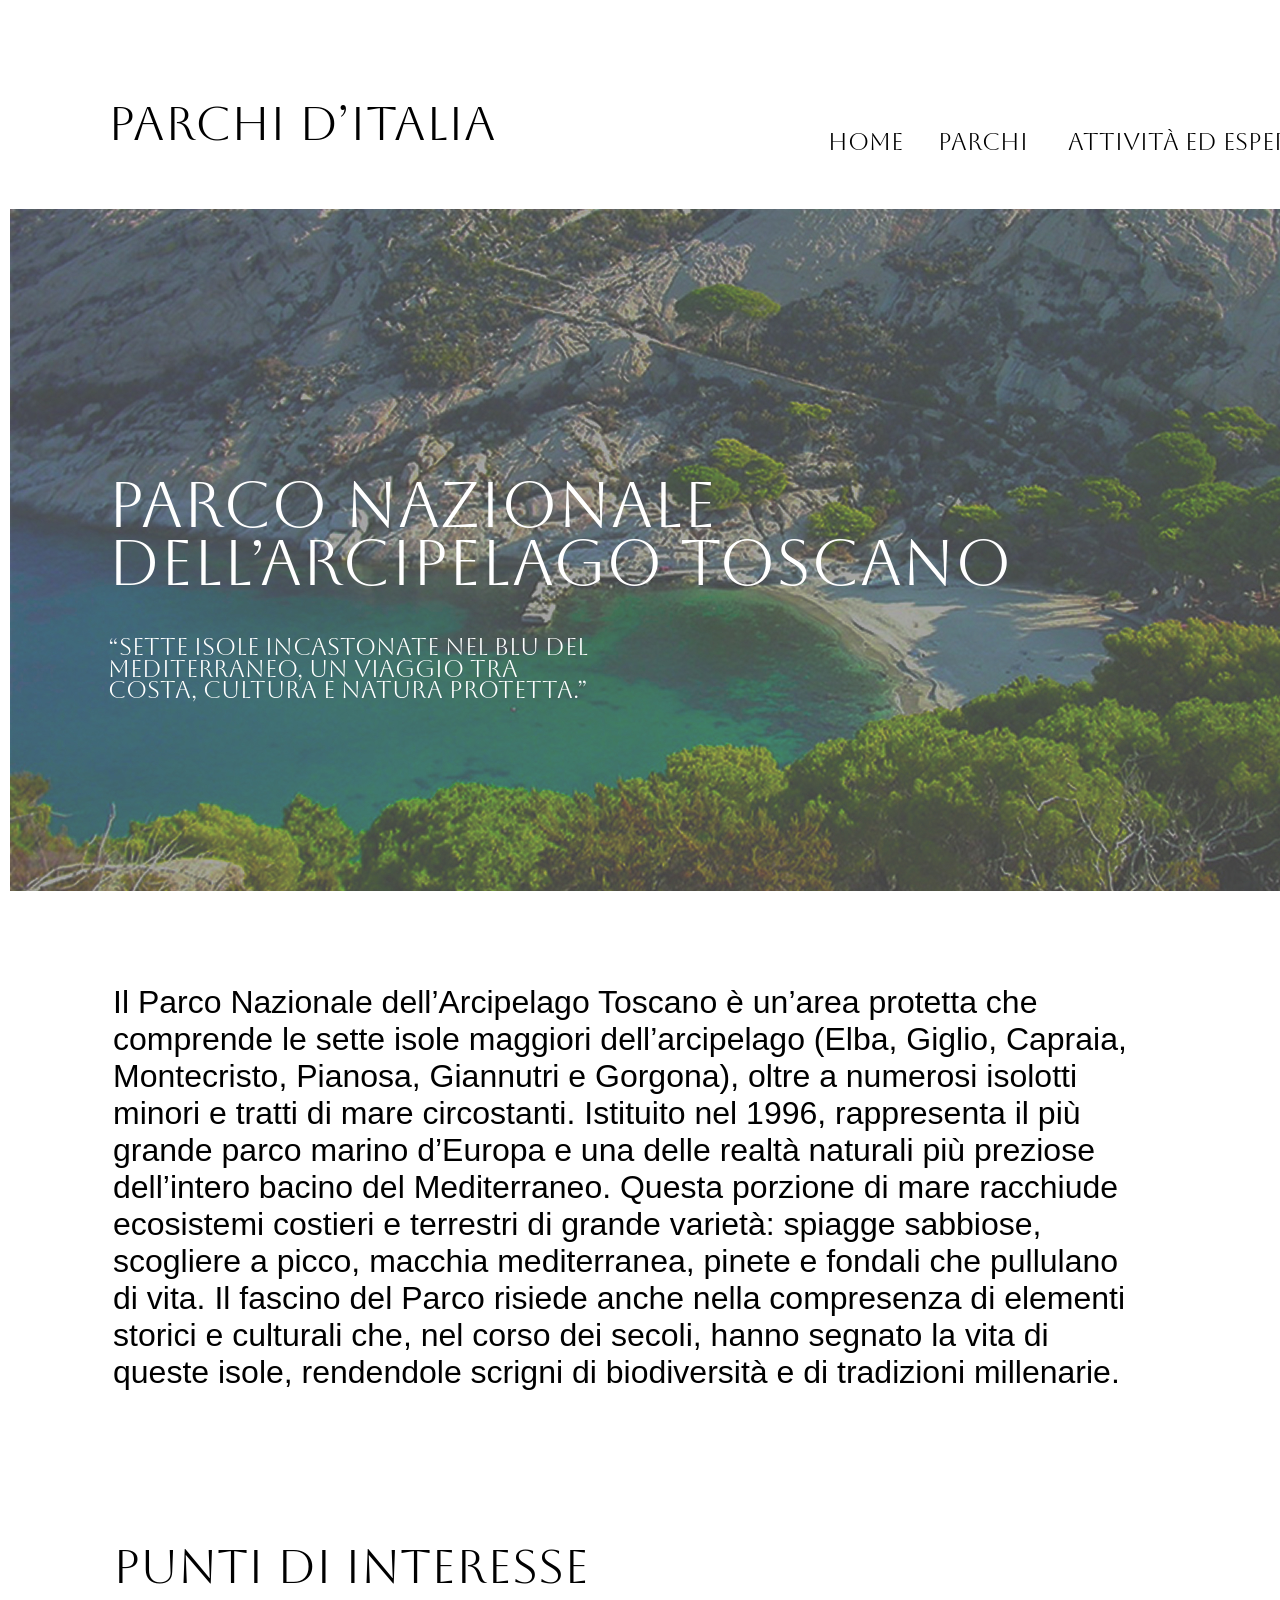
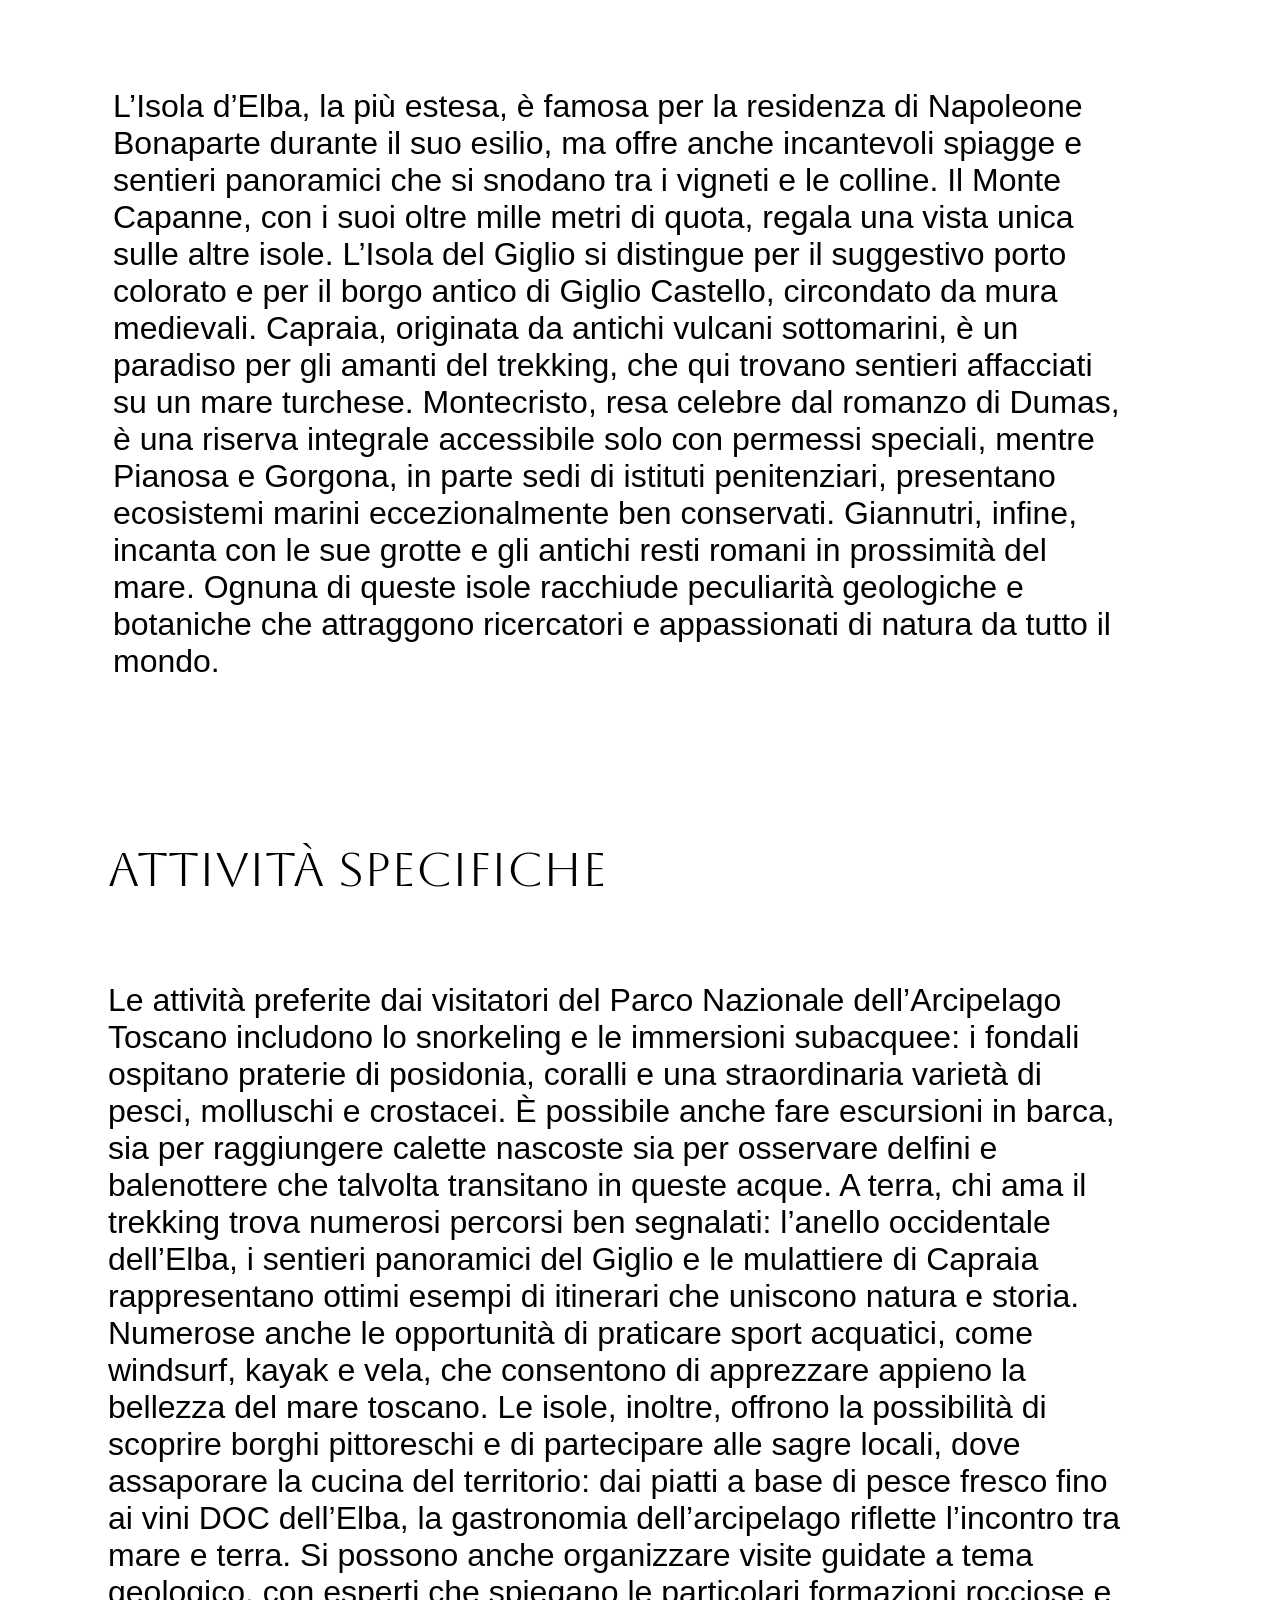
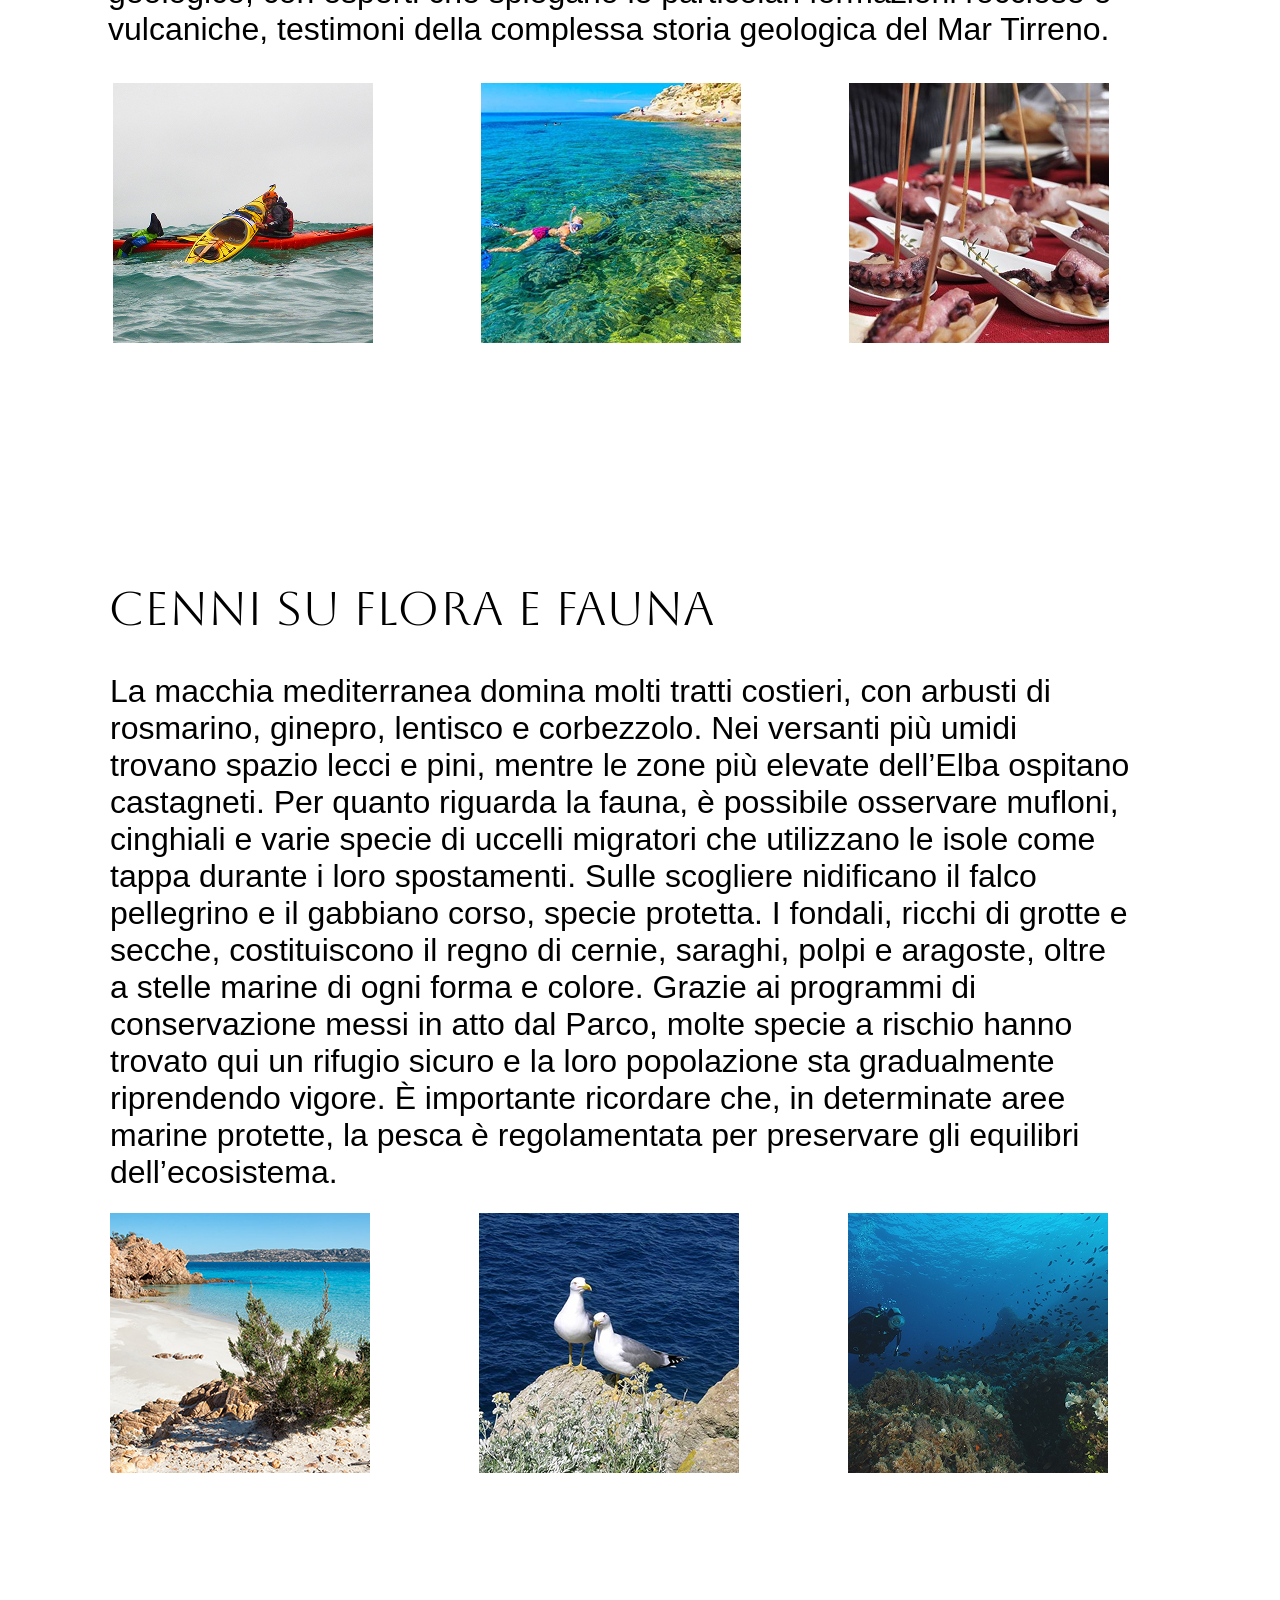
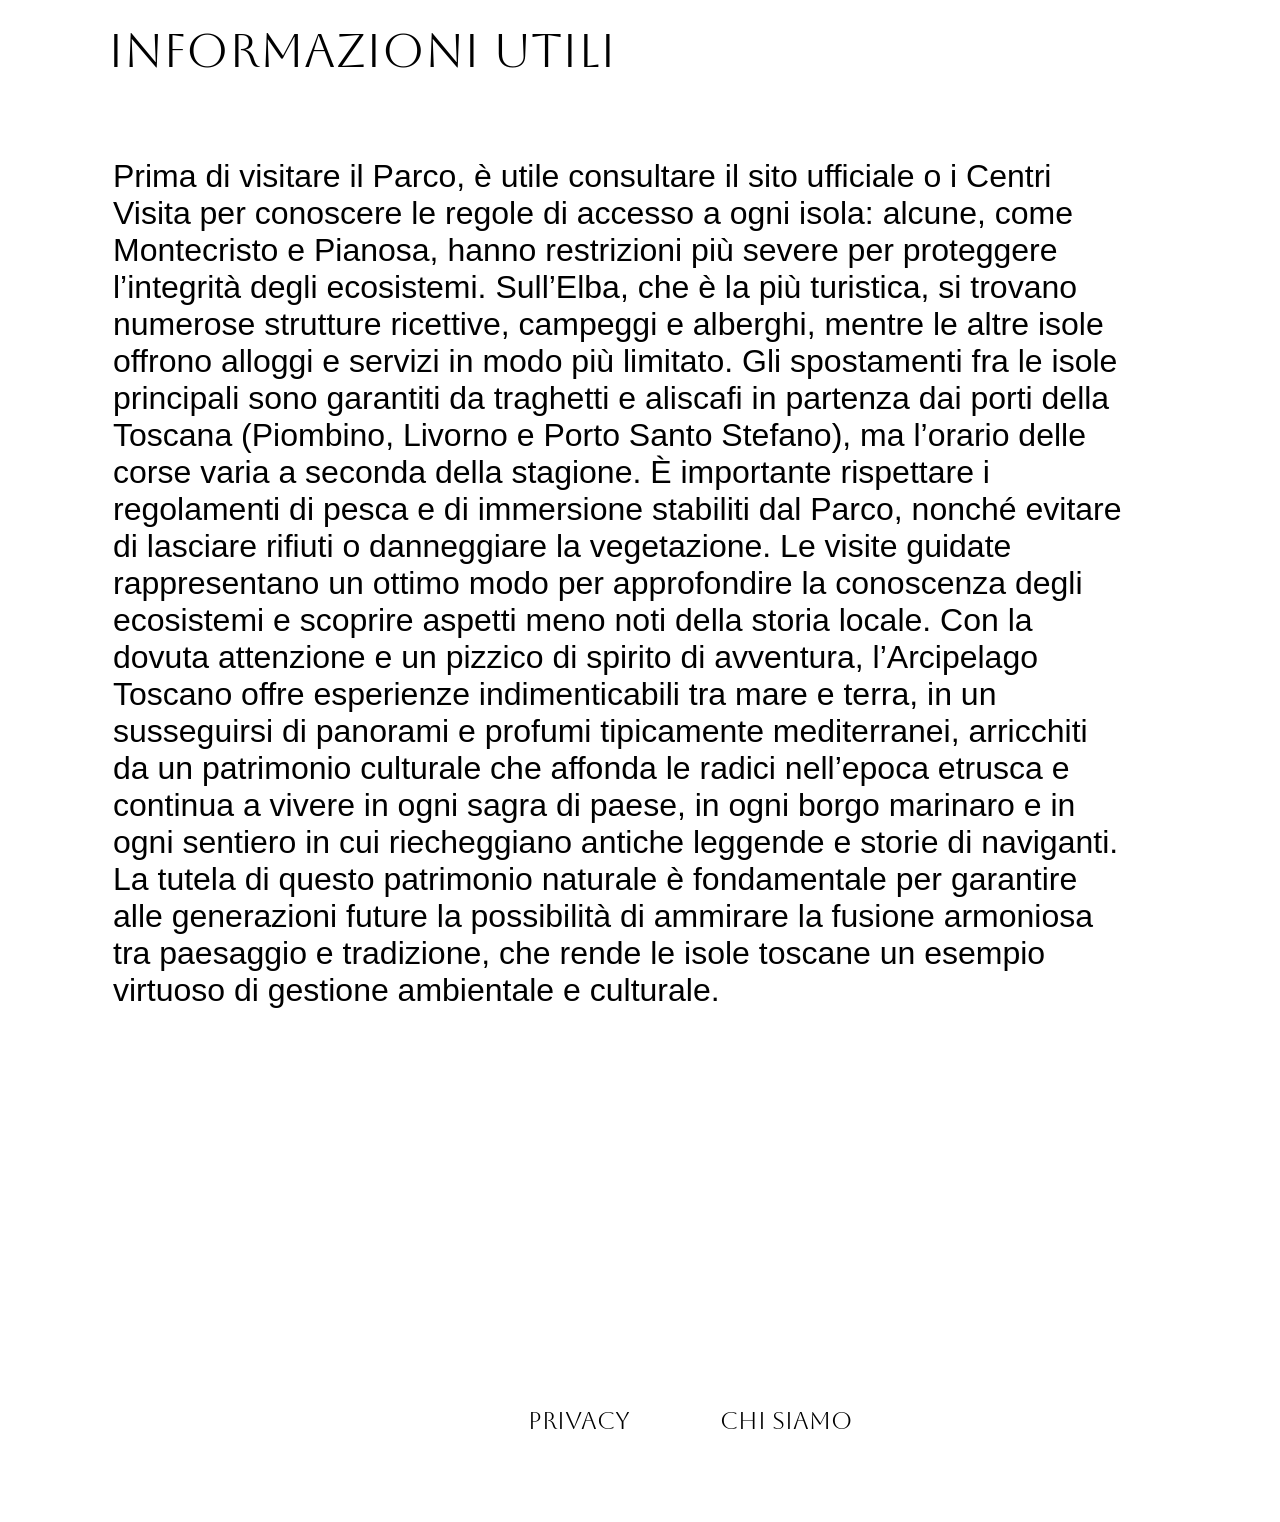
==== arcipelago.html @ 8bf2fa3b "Initial commit" ====
<!DOCTYPE html>
<html>
  <head>
    <meta charset="utf-8" />
    <link rel="stylesheet" href="arcipelago.css/style.css" />
    <link rel="stylesheet" href="style.css" />
    <link rel="preconnect" href="https://fonts.googleapis.com">
    <link rel="preconnect" href="https://fonts.gstatic.com" crossorigin>
    <link href="https://fonts.googleapis.com/css2?family=Aboreto&family=Passion+One:wght@400;700;900&display=swap" rel="stylesheet">
  </head>
  <body>
    <div class="desktop" data-model-id="188:58">
      <div class="div">
        <div class="text-wrapper">Parchi d’Italia</div>
        <a
        href="index.html"
        target="_blank"
        rel="noopener noreferrer"
        ><div class="home">Home</div></a
      >
      <a
      href="parchi.html"
      target="_blank"
      rel="noopener noreferrer"
      ><div class="parchi">Parchi</div></a
    >
    <a
    href="attività.html"
    target="_blank"
    rel="noopener noreferrer"
    ><div class="attivit">Attività ed Esperienze</div></a
  >
        <div class="overlap-group">
          <div class="parco-nazionale-dell">parco nazionale <br />dell’arcipelago toscano</div>
          <img class="rectangle-43" src="arcipelagosfondo.jpg" />
          <p class="p">
            “Sette isole incastonate nel blu del Mediterraneo, un viaggio tra costa, cultura e natura protetta.”
          </p>
        </div>
        <p class="text-wrapper-2">
          Il Parco Nazionale dell’Arcipelago Toscano è un’area protetta che comprende le sette isole maggiori
          dell’arcipelago (Elba, Giglio, Capraia, Montecristo, Pianosa, Giannutri e Gorgona), oltre a numerosi isolotti
          minori e tratti di mare circostanti. Istituito nel 1996, rappresenta il più grande parco marino d’Europa e una
          delle realtà naturali più preziose dell’intero bacino del Mediterraneo. Questa porzione di mare racchiude
          ecosistemi costieri e terrestri di grande varietà: spiagge sabbiose, scogliere a picco, macchia mediterranea,
          pinete e fondali che pullulano di vita. Il fascino del Parco risiede anche nella compresenza di elementi
          storici e culturali che, nel corso dei secoli, hanno segnato la vita di queste isole, rendendole scrigni di
          biodiversità e di tradizioni millenarie.
        </p>
        <div class="text-wrapper-3">Punti di interesse</div>
        <p class="text-wrapper-4">
          L’Isola d’Elba, la più estesa, è famosa per la residenza di Napoleone Bonaparte durante il suo esilio, ma
          offre anche incantevoli spiagge e sentieri panoramici che si snodano tra i vigneti e le colline. Il Monte
          Capanne, con i suoi oltre mille metri di quota, regala una vista unica sulle altre isole. L’Isola del Giglio
          si distingue per il suggestivo porto colorato e per il borgo antico di Giglio Castello, circondato da mura
          medievali. Capraia, originata da antichi vulcani sottomarini, è un paradiso per gli amanti del trekking, che
          qui trovano sentieri affacciati su un mare turchese. Montecristo, resa celebre dal romanzo di Dumas, è una
          riserva integrale accessibile solo con permessi speciali, mentre Pianosa e Gorgona, in parte sedi di istituti
          penitenziari, presentano ecosistemi marini eccezionalmente ben conservati. Giannutri, infine, incanta con le
          sue grotte e gli antichi resti romani in prossimità del mare. Ognuna di queste isole racchiude peculiarità
          geologiche e botaniche che attraggono ricercatori e appassionati di natura da tutto il mondo.
        </p>
        <div class="text-wrapper-5">Attività specifiche</div>
        <p class="text-wrapper-6">
          Le attività preferite dai visitatori del Parco Nazionale dell’Arcipelago Toscano includono lo snorkeling e le
          immersioni subacquee: i fondali ospitano praterie di posidonia, coralli e una straordinaria varietà di pesci,
          molluschi e crostacei. È possibile anche fare escursioni in barca, sia per raggiungere calette nascoste sia
          per osservare delfini e balenottere che talvolta transitano in queste acque. A terra, chi ama il trekking
          trova numerosi percorsi ben segnalati: l’anello occidentale dell’Elba, i sentieri panoramici del Giglio e le
          mulattiere di Capraia rappresentano ottimi esempi di itinerari che uniscono natura e storia. Numerose anche le
          opportunità di praticare sport acquatici, come windsurf, kayak e vela, che consentono di apprezzare appieno la
          bellezza del mare toscano. Le isole, inoltre, offrono la possibilità di scoprire borghi pittoreschi e di
          partecipare alle sagre locali, dove assaporare la cucina del territorio: dai piatti a base di pesce fresco
          fino ai vini DOC dell’Elba, la gastronomia dell’arcipelago riflette l’incontro tra mare e terra. Si possono
          anche organizzare visite guidate a tema geologico, con esperti che spiegano le particolari formazioni rocciose
          e vulcaniche, testimoni della complessa storia geologica del Mar Tirreno.
        </p>
        <img class="rectangle" src="arcipattiv1.jpg" />
        <img class="rectangle-2" src="arciattiv2.jpg" />
        <img class="rectangle-3" src="arcivattiv3.jpg" />
        <p class="text-wrapper-7">Cenni su flora e fauna</p>
        <p class="text-wrapper-8">
          La macchia mediterranea domina molti tratti costieri, con arbusti di rosmarino, ginepro, lentisco e
          corbezzolo. Nei versanti più umidi trovano spazio lecci e pini, mentre le zone più elevate dell’Elba ospitano
          castagneti. Per quanto riguarda la fauna, è possibile osservare mufloni, cinghiali e varie specie di uccelli
          migratori che utilizzano le isole come tappa durante i loro spostamenti. Sulle scogliere nidificano il falco
          pellegrino e il gabbiano corso, specie protetta. I fondali, ricchi di grotte e secche, costituiscono il regno
          di cernie, saraghi, polpi e aragoste, oltre a stelle marine di ogni forma e colore. Grazie ai programmi di
          conservazione messi in atto dal Parco, molte specie a rischio hanno trovato qui un rifugio sicuro e la loro
          popolazione sta gradualmente riprendendo vigore. È importante ricordare che, in determinate aree marine
          protette, la pesca è regolamentata per preservare gli equilibri dell’ecosistema.
        </p>
        <img class="rectangle-4" src="arcivflor1.jpg" />
        <img class="rectangle-5" src="arcivflor2.jpg" />
        <img class="rectangle-6" src="arcivflor3.jpg" />
        <div class="text-wrapper-9">Informazioni utili</div>
        <p class="text-wrapper-10">
          Prima di visitare il Parco, è utile consultare il sito ufficiale o i Centri Visita per conoscere le regole di
          accesso a ogni isola: alcune, come Montecristo e Pianosa, hanno restrizioni più severe per proteggere
          l’integrità degli ecosistemi. Sull’Elba, che è la più turistica, si trovano numerose strutture ricettive,
          campeggi e alberghi, mentre le altre isole offrono alloggi e servizi in modo più limitato. Gli spostamenti fra
          le isole principali sono garantiti da traghetti e aliscafi in partenza dai porti della Toscana (Piombino,
          Livorno e Porto Santo Stefano), ma l’orario delle corse varia a seconda della stagione. È importante
          rispettare i regolamenti di pesca e di immersione stabiliti dal Parco, nonché evitare di lasciare rifiuti o
          danneggiare la vegetazione. Le visite guidate rappresentano un ottimo modo per approfondire la conoscenza
          degli ecosistemi e scoprire aspetti meno noti della storia locale. Con la dovuta attenzione e un pizzico di
          spirito di avventura, l’Arcipelago Toscano offre esperienze indimenticabili tra mare e terra, in un
          susseguirsi di panorami e profumi tipicamente mediterranei, arricchiti da un patrimonio culturale che affonda
          le radici nell’epoca etrusca e continua a vivere in ogni sagra di paese, in ogni borgo marinaro e in ogni
          sentiero in cui riecheggiano antiche leggende e storie di naviganti. La tutela di questo patrimonio naturale è
          fondamentale per garantire alle generazioni future la possibilità di ammirare la fusione armoniosa tra
          paesaggio e tradizione, che rende le isole toscane un esempio virtuoso di gestione ambientale e culturale.
        </p>
        <p class="testo-copyright-link">
          Privacy&nbsp;&nbsp;&nbsp;&nbsp;&nbsp;&nbsp;&nbsp;&nbsp;&nbsp;&nbsp;&nbsp;&nbsp;&nbsp;&nbsp; Chi siamo
        </p>
      </div>
    </div>
  </body>
</html>
---- arcipelago.css/style.css ----
.desktop {
    background-color: #ffffff;
    display: flex;
    flex-direction: row;
    justify-content: center;
    width: 100%;
  }
  
  .desktop .div {
    background-color: #ffffff;
    width: 1440px;
    height: 6306px;
    position: relative;
  }
  
  .desktop .text-wrapper {
    position: absolute;
    top: 87px;
    left: 100px;
    font-family: "Aboreto", system-ui;
    font-weight: 400;
    color: #000000;
    font-size: 48px;
    letter-spacing: 0;
    line-height: normal;
    white-space: nowrap;
  }
  
  .desktop .home {
    position: absolute;
    top: 120px;
    left: 820px;
    font-family: "Aboreto", "system-ui";
    font-weight: 400;
    color: #000000;
    font-size: 24px;
    letter-spacing: 0;
    line-height: normal;
    white-space: nowrap;
  }
  .desktop .parchi {
    position: absolute;
    top: 120px;
    left: 930px;
    font-family: "Aboreto", "system-ui";
    font-weight: 400;
    color: #000000;
    font-size: 24px;
    letter-spacing: 0;
    line-height: normal;
    white-space: nowrap;
  }
  .desktop .attivit {
    position: absolute;
    top: 120px;
    left: 1060px;
    font-family: "Aboreto", "system-ui";
    font-weight: 400;
    color: #000000;
    font-size: 24px;
    letter-spacing: 0;
    line-height: normal;
    white-space: nowrap;
  }
  
  .desktop .line {
    top: 169px;
    position: absolute;
    width: 1240px;
    height: 1px;
    left: 100px;
    object-fit: cover;
  }
  
  .desktop .img {
    top: 1477px;
    position: absolute;
    width: 1240px;
    height: 1px;
    left: 100px;
    object-fit: cover;
  }
  
  .desktop .line-2 {
    top: 2380px;
    position: absolute;
    width: 1240px;
    height: 1px;
    left: 100px;
    object-fit: cover;
  }
  
  .desktop .line-3 {
    top: 3671px;
    position: absolute;
    width: 1240px;
    height: 1px;
    left: 100px;
    object-fit: cover;
  }
  
  .desktop .line-4 {
    top: 4761px;
    position: absolute;
    width: 1240px;
    height: 1px;
    left: 100px;
    object-fit: cover;
  }
  
  .desktop .overlap-group {
    position: absolute;
    width: 1436px;
    height: 682px;
    top: 201px;
    left: 2px;
    background-image: url(./img/rectangle-43.png);
    background-size: cover;
    background-position: 50% 50%;
  }
  
  .desktop .parco-nazionale-dell {
    position: absolute;
    top: 267px;
    left: 98px;
    font-family: "Aboreto", system-ui;
    font-weight: 400;
    color: #ffffff;
    font-size: 64px;
    letter-spacing: 0;
    line-height: 57.6px;
  }
  
  .desktop .p {
    position: absolute;
    width: 503px;
    top: 404px;
    left: 98px;
    font-family: "Aboreto", system-ui;
    font-weight: 400;
    color: #ffffff;
    font-size: 24px;
    letter-spacing: 0;
    line-height: 21.6px;
  }
  
  .desktop .text-wrapper-2 {
    position: absolute;
    width: 1018px;
    top: 944px;
    left: 105px;
    font-family: "Helvetica-Light", Helvetica;
    font-weight: 300;
    color: #000000;
    font-size: 32px;
    letter-spacing: 0;
    line-height: normal;
  }
  
  .desktop .text-wrapper-3 {
    position: absolute;
    top: 1530px;
    left: 105px;
    font-family: "Aboreto", system-ui;
    font-weight: 400;
    color: #000000;
    font-size: 48px;
    letter-spacing: 0;
    line-height: normal;
    white-space: nowrap;
  }
  
  .desktop .text-wrapper-4 {
    position: absolute;
    width: 1018px;
    top: 1648px;
    left: 105px;
    font-family: "Helvetica-Light", Helvetica;
    font-weight: 300;
    color: #000000;
    font-size: 32px;
    letter-spacing: 0;
    line-height: normal;
  }
  
  .desktop .text-wrapper-5 {
    position: absolute;
    top: 2433px;
    left: 100px;
    font-family: "Aboreto", system-ui;
    font-weight: 400;
    color: #000000;
    font-size: 48px;
    letter-spacing: 0;
    line-height: normal;
    white-space: nowrap;
  }
  
  .desktop .text-wrapper-6 {
    position: absolute;
    width: 1018px;
    top: 2542px;
    left: 100px;
    font-family: "Helvetica-Light", Helvetica;
    font-weight: 300;
    color: #000000;
    font-size: 32px;
    letter-spacing: 0;
    line-height: normal;
  }
  
  .desktop .rectangle {
    top: 3275px;
    left: 105px;
    position: absolute;
    width: 260px;
    height: 260px;
    object-fit: cover;
  }
  
  .desktop .rectangle-2 {
    top: 3275px;
    left: 473px;
    position: absolute;
    width: 260px;
    height: 260px;
    object-fit: cover;
  }
  
  .desktop .rectangle-3 {
    top: 3275px;
    left: 841px;
    position: absolute;
    width: 260px;
    height: 260px;
    object-fit: cover;
  }
  
  .desktop .text-wrapper-7 {
    position: absolute;
    top: 3724px;
    left: 100px;
    font-family: "Aboreto", system-ui;
    font-weight: 400;
    color: #000000;
    font-size: 48px;
    letter-spacing: 0;
    line-height: normal;
    white-space: nowrap;
  }
  
  .desktop .text-wrapper-8 {
    position: absolute;
    width: 1021px;
    top: 3833px;
    left: 102px;
    font-family: "Helvetica-Light", Helvetica;
    font-weight: 300;
    color: #000000;
    font-size: 32px;
    letter-spacing: 0;
    line-height: normal;
  }
  
  .desktop .rectangle-4 {
    top: 4405px;
    left: 102px;
    position: absolute;
    width: 260px;
    height: 260px;
    object-fit: cover;
  }
  
  .desktop .rectangle-5 {
    top: 4405px;
    left: 471px;
    position: absolute;
    width: 260px;
    height: 260px;
    object-fit: cover;
  }
  
  .desktop .rectangle-6 {
    top: 4405px;
    left: 840px;
    position: absolute;
    width: 260px;
    height: 260px;
    object-fit: cover;
  }
  
  .desktop .text-wrapper-9 {
    position: absolute;
    top: 4814px;
    left: 100px;
    font-family: "Aboreto", system-ui;
    font-weight: 400;
    color: #000000;
    font-size: 48px;
    letter-spacing: 0;
    line-height: normal;
    white-space: nowrap;
  }
  
  .desktop .text-wrapper-10 {
    position: absolute;
    width: 1016px;
    top: 4918px;
    left: 105px;
    font-family: "Helvetica-Light", Helvetica;
    font-weight: 300;
    color: #000000;
    font-size: 32px;
    letter-spacing: 0;
    line-height: normal;
  }
  
  .desktop .testo-copyright-link {
    position: absolute;
    width: 1033px;
    top: 6179px;
    left: 520px;
    font-family: "Aboreto", system-ui;
    font-weight: 400;
    color: #000000;
    font-size: 24px;
    letter-spacing: 0;
    line-height: 21.6px;
  }
  .aboreto-regular {
    font-family: "Aboreto", system-ui;
    font-weight: 400;
    font-style: normal;
  }
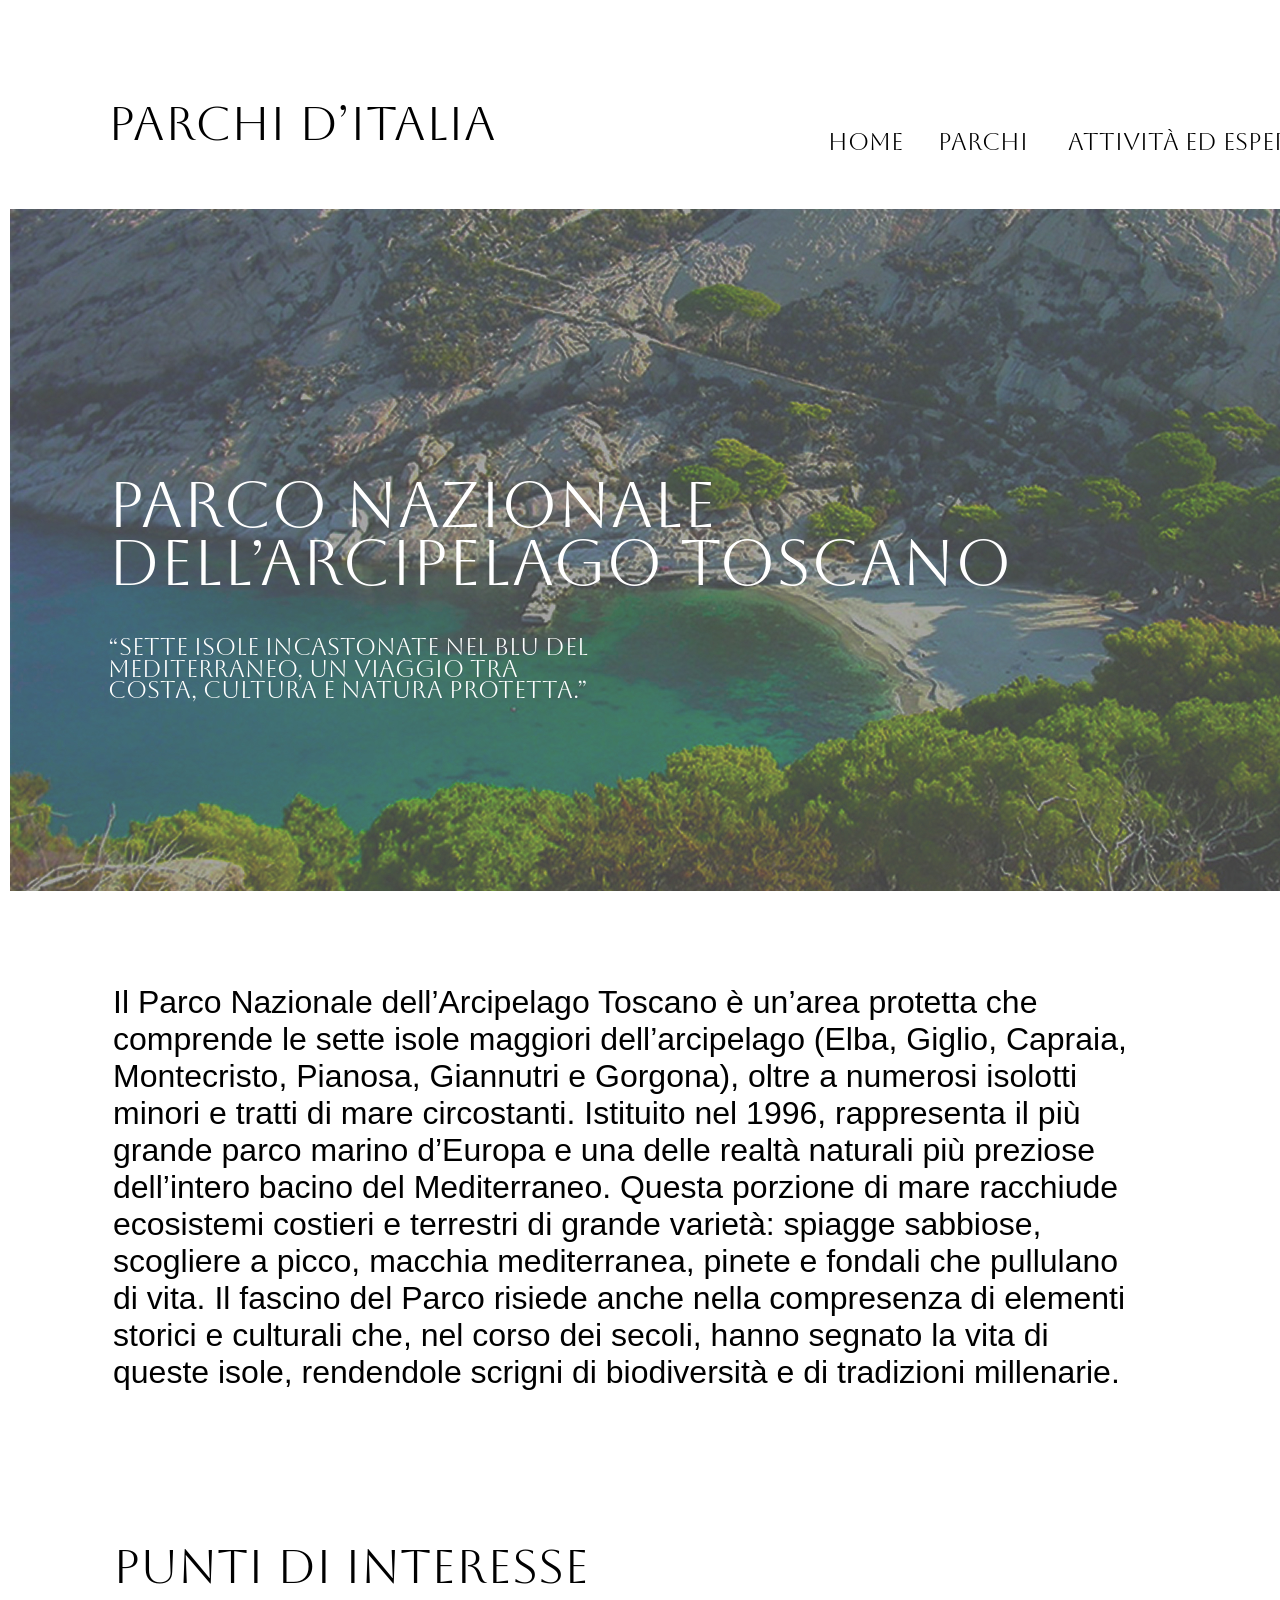
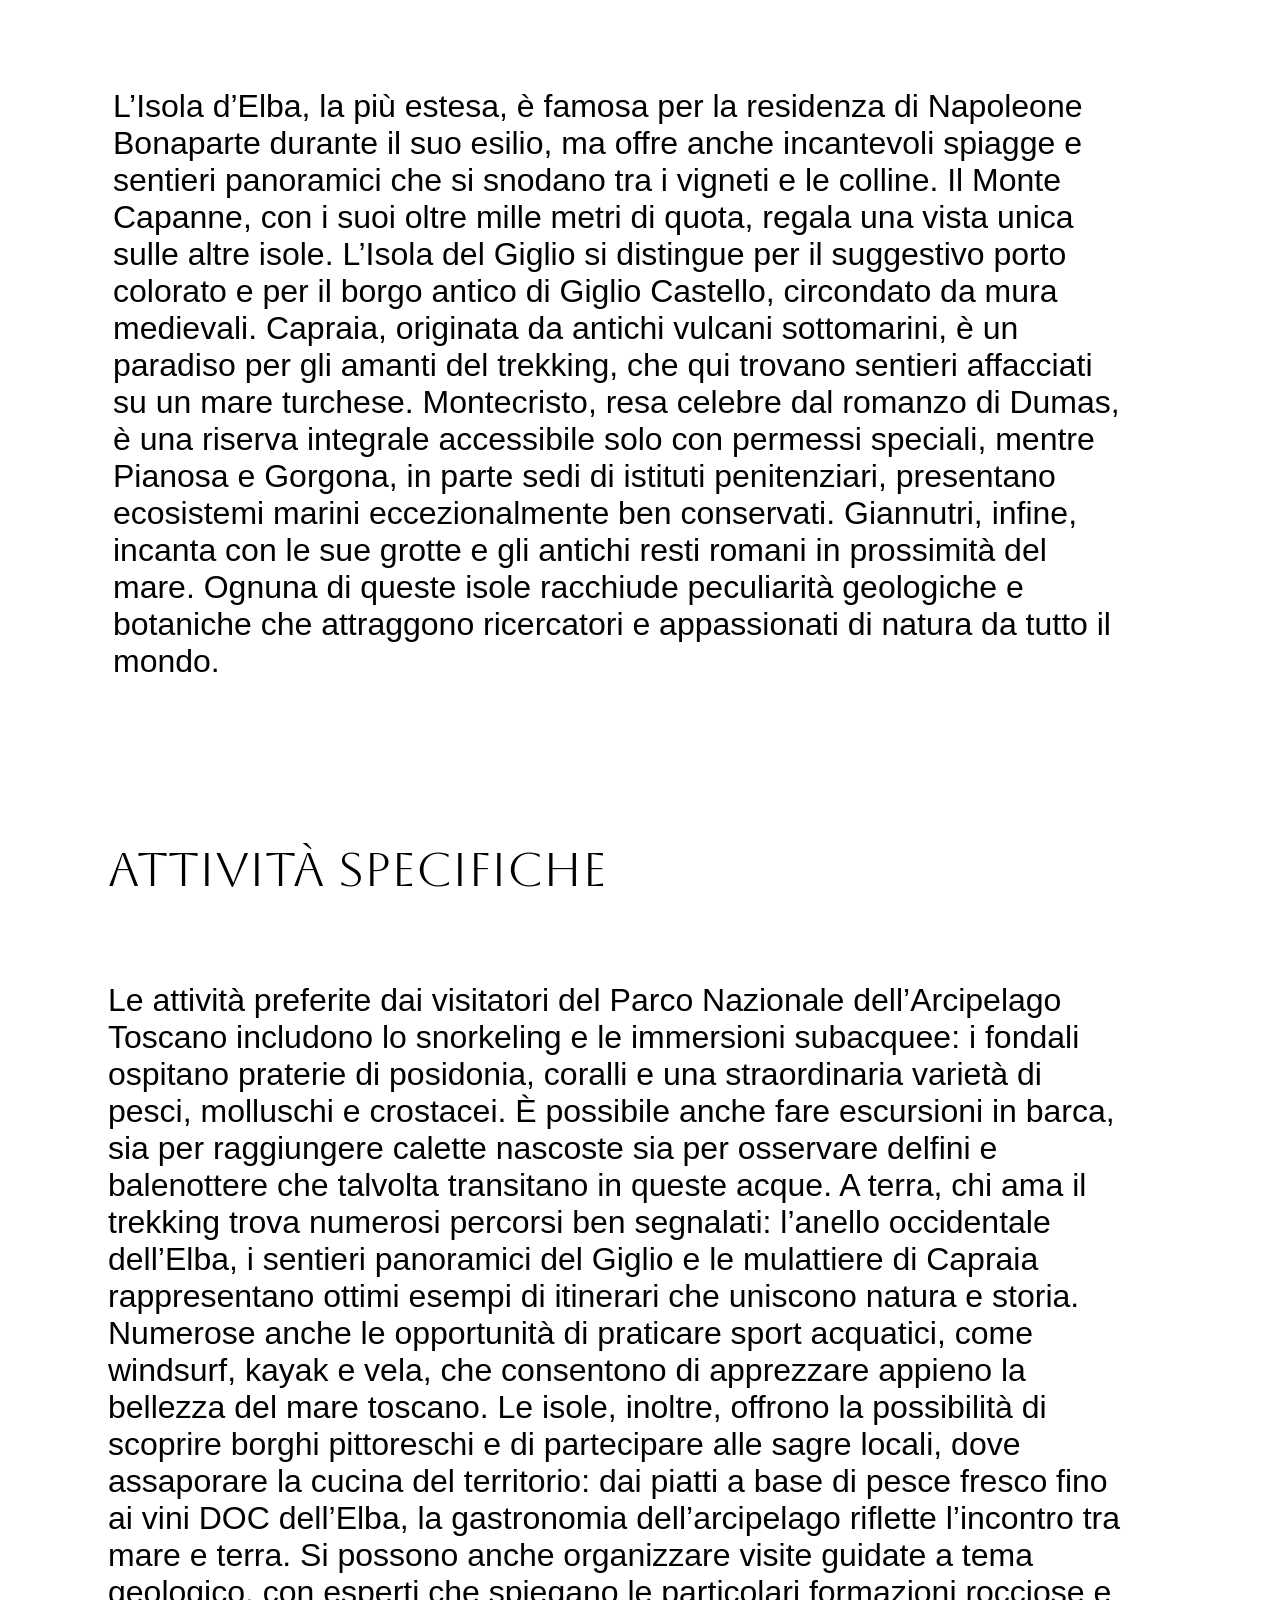
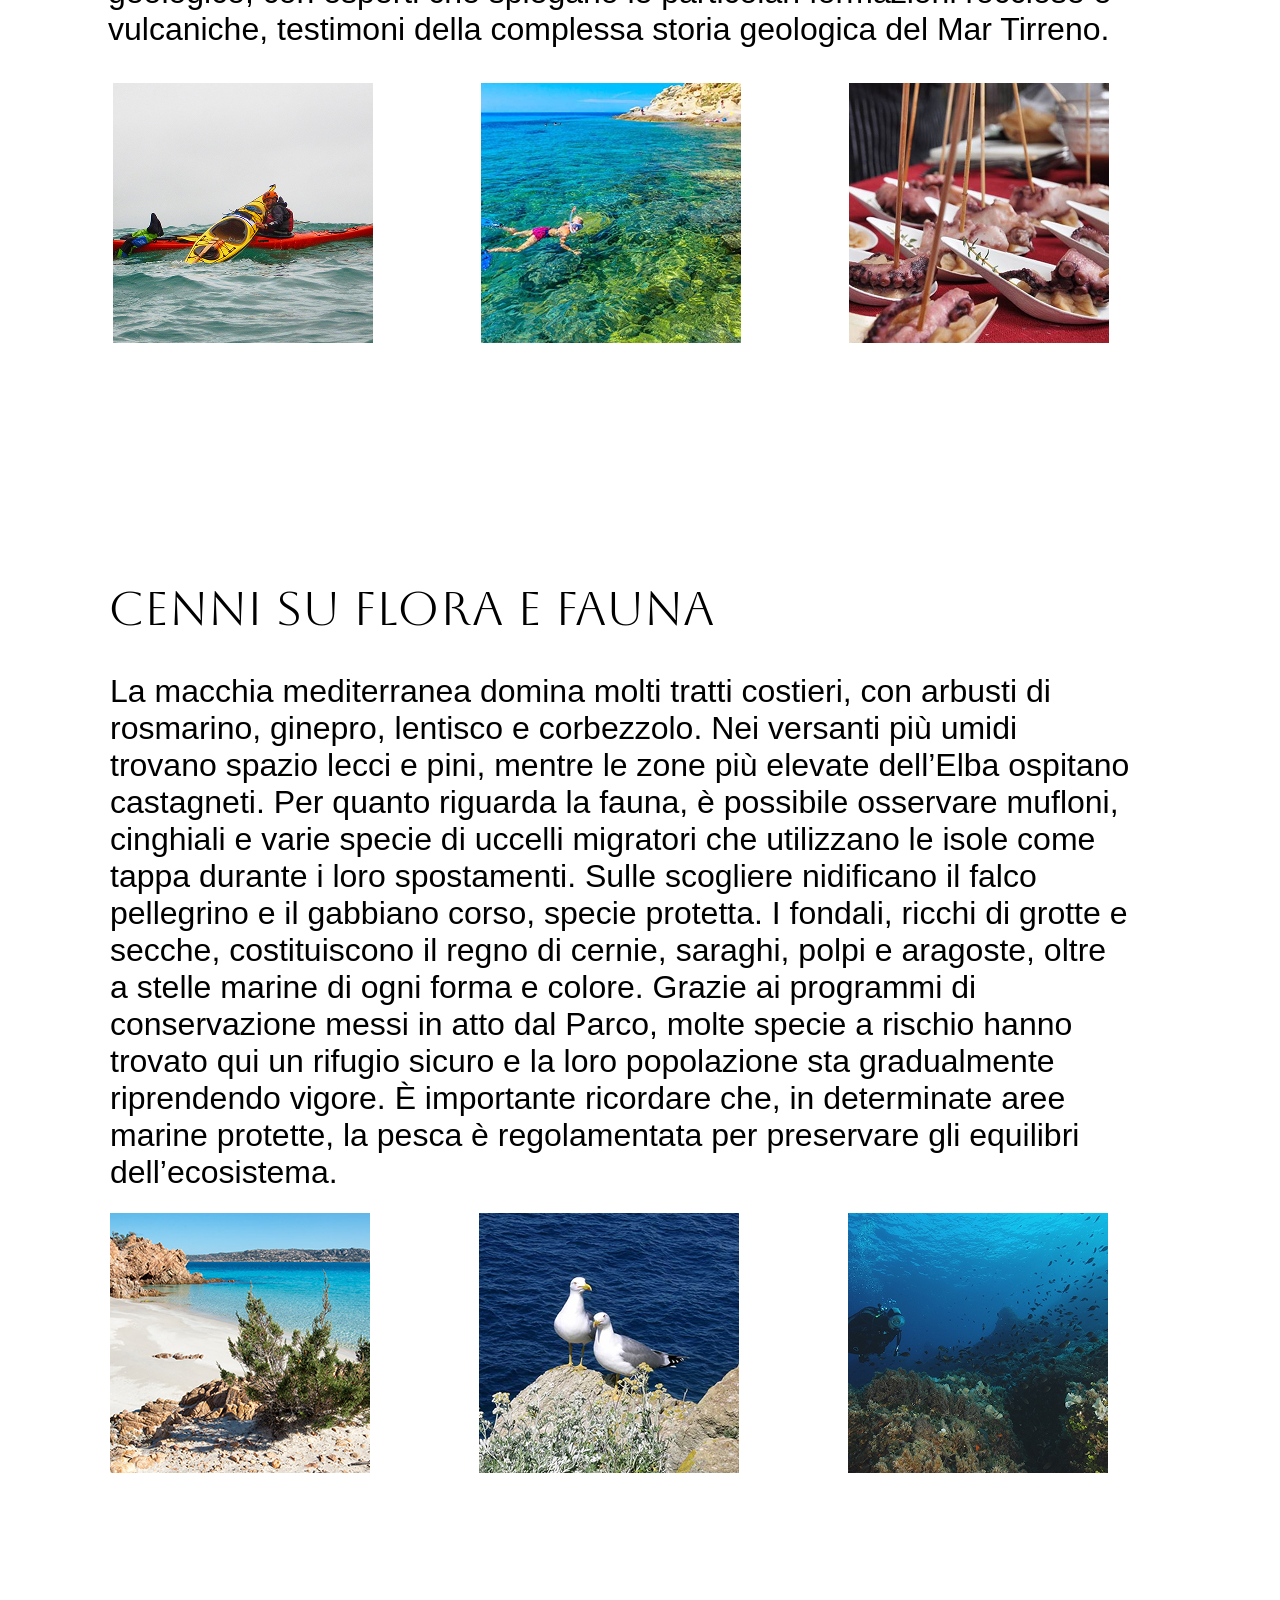
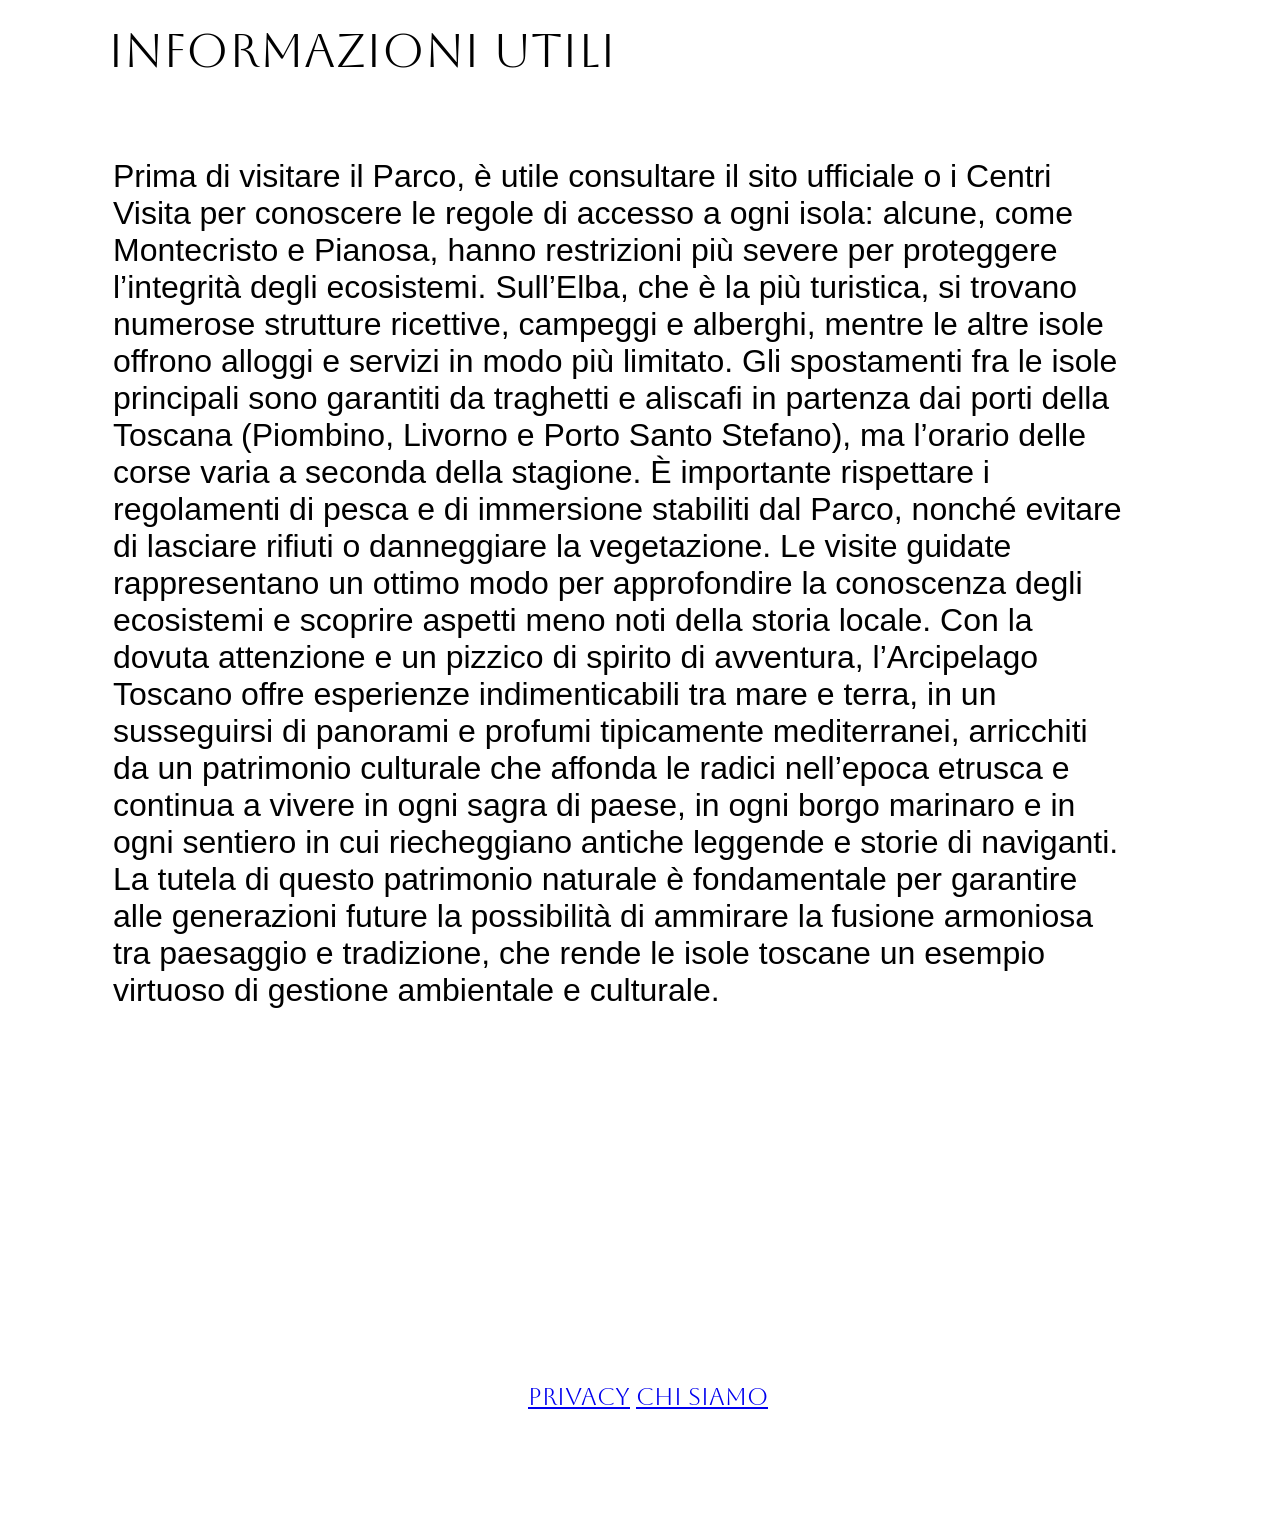
==== commit 8fcd98df: "aggiornamento di codice" ====
--- a/arcipelago.html
+++ b/arcipelago.html
@@ -111,9 +111,9 @@
           fondamentale per garantire alle generazioni future la possibilità di ammirare la fusione armoniosa tra
           paesaggio e tradizione, che rende le isole toscane un esempio virtuoso di gestione ambientale e culturale.
         </p>
-        <p class="testo-copyright-link">
-          Privacy&nbsp;&nbsp;&nbsp;&nbsp;&nbsp;&nbsp;&nbsp;&nbsp;&nbsp;&nbsp;&nbsp;&nbsp;&nbsp;&nbsp; Chi siamo
-        </p>
+       <div class="testo-copyright-link">
+           <a href="#">Privacy</a>
+           <a href="#">Chi siamo</a>
       </div>
     </div>
   </body>
